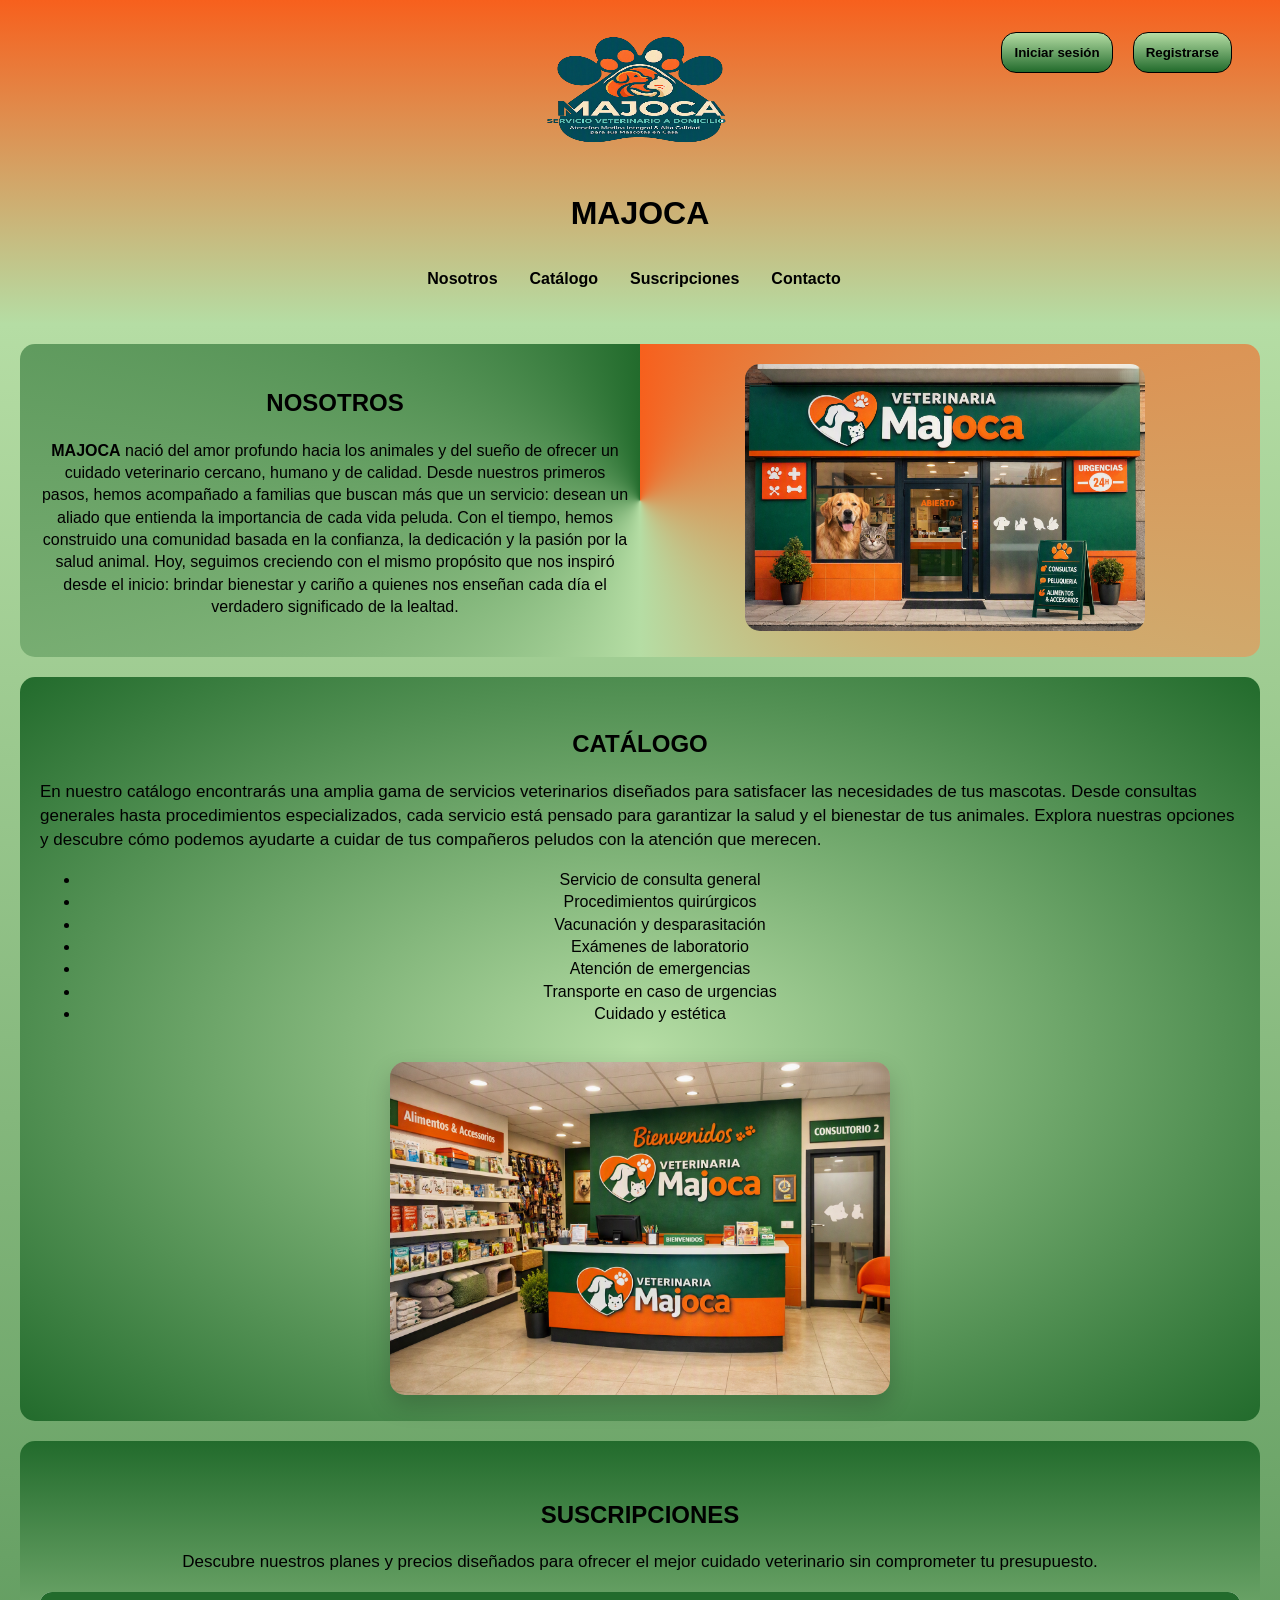
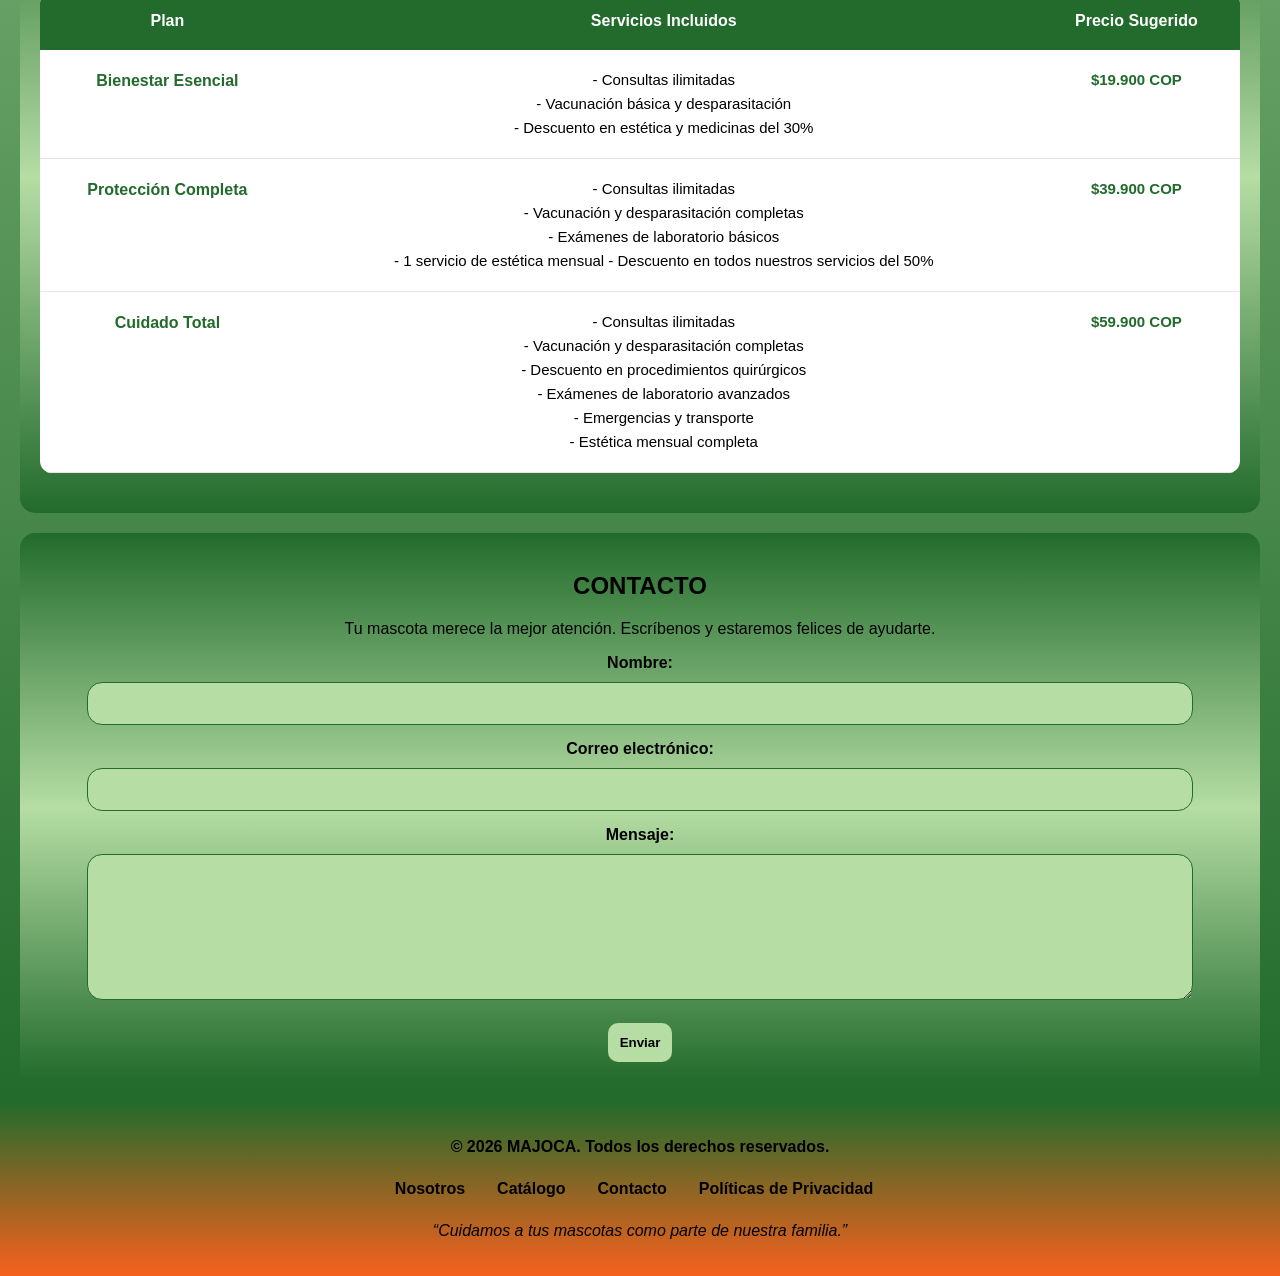
==== Majoca/index.html @ d3c91676 "majoca finalizado" ====
<!DOCTYPE html>
<html lang="es">
<head>
	<meta charset="UTF-8">
	<meta name="viewport" content="width=device-width, initial-scale=1.0">
	<title>MAJOCA</title>
  <link rel="shortcut icon" href="/imagenes/logotransp.png" type="image/x-icon">

  <link rel="stylesheet" href="css/estilos.css">
</head>
<body>
    <header>
        <div class="logo">
            <img src="imagenes/logotransp.png" alt="logo de MAJOCA veterinaria a domicilio" width="400" height="150">
        </div>    
            
            <h1>MAJOCA</h1>

        <nav>
            <a href="#nosotros">Nosotros</a>
            <a href="#catalogo">Catálogo</a>
            <a href="#suscripciones">Suscripciones</a>
            <a href="#contacto">Contacto</a>
        </nav>

        <div class="auth-buttons">
            <button class="login">Iniciar sesión</button>
            <button class="register">Registrarse</button>
        </div>
    </header>

    <main>
        <section id="nosotros" class="nosotros">
             <div class="texto-nosotros">
            <h2>Nosotros</h2>
            <p><strong>MAJOCA</strong> nació del amor profundo hacia los animales y del sueño de ofrecer un cuidado veterinario cercano, humano y de calidad. Desde nuestros primeros pasos, hemos acompañado a familias que buscan más que un servicio: desean un aliado que entienda la importancia de cada vida peluda. Con el tiempo, hemos construido una comunidad basada en la confianza, la dedicación y la pasión por la salud animal. Hoy, seguimos creciendo con el mismo propósito que nos inspiró desde el inicio: brindar bienestar y cariño a quienes nos enseñan cada día el verdadero significado de la lealtad.</p>
            </div>
            <div class="imagen-nosotros">
            <img src="imagenes/fachada-majoca.png" alt="equipo de MAJOCA veterinaria a domicilio " 
             width="400" height="250"> 
            </div>
        </section>

        <section id="catalogo" class="catalogo">
            <h2>Catálogo</h2>
            <p>En nuestro catálogo encontrarás una amplia gama de servicios veterinarios diseñados para satisfacer las necesidades de tus mascotas. Desde consultas generales hasta procedimientos especializados, cada servicio está pensado para garantizar la salud y el bienestar de tus animales. Explora nuestras opciones y descubre cómo podemos ayudarte a cuidar de tus compañeros peludos con la atención que merecen.</p>
            <div>
              <div>
                <ul>
                    <li>Servicio de consulta general</li>
                    <li>Procedimientos quirúrgicos</li>
                    <li>Vacunación y desparasitación</li>
                    <li>Exámenes de laboratorio</li>
                    <li>Atención de emergencias</li>
                    <li>Transporte en caso de urgencias</li>
                    <li>Cuidado y estética</li>
                </ul>

                
                    <img src="imagenes/interiormajoca.png" alt="servicios de MAJOCA veterinaria a domicilio" width="500" height="250">
                
              </div>
            </div>
        </section>

        <section id="suscripciones" class="suscripciones">
            <h2>Suscripciones</h2>
            <p>Descubre nuestros planes y precios diseñados para ofrecer el mejor cuidado veterinario sin comprometer tu presupuesto.</p>

            <table class="planes">
  <thead>
    <tr>
      <th>Plan</th>
      <th>Servicios Incluidos</th>
      <th>Precio Sugerido</th>
    </tr>
  </thead>
  <tbody>
    <tr>
      <td><strong>Bienestar Esencial</strong></td>
      <td>
        - Consultas ilimitadas <br>
        - Vacunación básica y desparasitación <br>
        - Descuento en estética y medicinas del 30%
      </td>
      <td>$19.900 COP</td>
    </tr>
    <tr>
      <td><strong>Protección Completa</strong></td>
      <td>
        - Consultas ilimitadas <br>
        - Vacunación y desparasitación completas <br>
        - Exámenes de laboratorio básicos <br>
        - 1 servicio de estética mensual
        - Descuento en todos nuestros servicios del 50%
      </td>
      <td>$39.900 COP</td>
    </tr>
    <tr>
      <td><strong>Cuidado Total</strong></td>
      <td>
        - Consultas ilimitadas <br>
        - Vacunación y desparasitación completas <br>
        - Descuento en procedimientos quirúrgicos <br>
        - Exámenes de laboratorio avanzados <br>
        - Emergencias y transporte <br>
        - Estética mensual completa
      </td>
      <td>$59.900 COP </td>
    </tr>
  </tbody>
</table>

        </section>

        <section id="contacto" class="contacto">
            <h2>Contacto</h2>
            <p>Tu mascota merece la mejor atención. Escríbenos y estaremos felices de ayudarte.</p>
            <form action="enviar_formulario.php" method="post">
              <div class="campo">
                <label for="nombre">Nombre:</label>
                <input type="text" id="nombre" name="nombre" required>
              </div>

              <div class="campo">  
                <label for="email">Correo electrónico:</label>
                <input type="email" id="email" name="email" required>
              </div>  

              <div class="campo">  
                <label for="mensaje">Mensaje:</label>
                <textarea id="mensaje" name="mensaje" rows="4" required></textarea>
              </div>
              <div class="boton-form">
                <button type="submit">Enviar</button>
              </div>
            </form>
        </section>
    </main>
    
    <footer class="footer">
  <div class="footer-contenido">
    <p><strong>© 2026 MAJOCA. Todos los derechos reservados.</strong></p>
    
    
      <a href="#nosotros">Nosotros</a></li>
      <a href="#catalogo">Catálogo</a></li>
      <a href="#contacto">Contacto</a></li>
      <a href="#privacidad">Políticas de Privacidad</a></li>
    
    
    <p class="footer_eslogan"><i>“Cuidamos a tus mascotas como parte de nuestra familia.”</i></p>
  </div>
  
</footer>

</body>
</html>
---- Majoca/css/estilos.css ----
body{
    margin: 0;
    padding: 0;
    text-align: center;
}

header{
    padding: 20px;
    text-align: center;
    background: linear-gradient(#F7601D,#b5dda4);
}

nav{
    padding: 8px;
}

a{
    display: inline-block;
    text-decoration: none;
    color: #000;
    font-weight: bold;
    padding: 8px;
    margin-right: 12px;
    font-family: Arial, Helvetica, sans-serif;
    transition: all 0.3s ease;
}


nav a:hover{
    background-color: #549439;
    border-radius: 15px;
    color: #fefefe;
    transform: scale(1.15);
    box-shadow: 0 4px 8px rgba(0, 0, 0, 0.3); 
    
}

.auth-buttons{
    padding: 8px;
    color: #000;
    font-weight: bold;
    display:flex;
    justify-content: flex-end;
    position: absolute;
    top: 20px;
    right: 20px;
}

.login,.register{
    background: linear-gradient(#b5dda4, #226b2c);
    cursor: pointer;
    border: 1px solid #000;
    border-radius: 15px;
    margin-right: 20px;
}


h1,h2{
    font-family: 'Poppins', sans-serif;
    font-weight: bold;
    text-transform: uppercase;
    
}



main{
    background: linear-gradient(#b5dda4, #226b2c);
    padding: 20px;
   


}

.nosotros{
    background: conic-gradient(#F7601D,#b5dda4, #226b2c);
    padding: 20px;
    border-radius: 15px;
    display: flex;
    justify-content: space-between;
    align-items: center;
    font-family:Arial, Helvetica, sans-serif;
    line-height: 1.4;
}

.texto-nosotros{
    flex: 1;
    padding-right: 20px;
}

.imagen-nosotros{
    flex: 1;
    text-align: center;
}

.imagen-nosotros img{
    max-width: 100%;
    height: auto;
    border-radius: 15px;
    transition: 0.20s ease;
}
.imagen-nosotros img:hover
{
    transform: scale(1.02);
}

.catalogo{
    background: radial-gradient(#b5dda4, #226b2c);
    padding: 20px;
    border-radius: 15px;
    margin-top: 20px;
    font-family: Arial, Helvetica, sans-serif;
    line-height: 1.4;
}
.catalogo h2
{
    margin-top: 30px;
}
.catalogo p
{
    text-align: left;
    font-size: 17px;
    
}


.catalogo img{
    max-width: 100%;
    height: auto;
    border-radius: 15px;
    transition: 0.20s ease;
    margin-top: 20px;
    box-shadow: 0 10px 25px rgba(0, 0, 0, 0.2); 
}
.catalogo img:hover
{
    transform: scale(1.02);
}


.suscripciones {
    background: linear-gradient(#226b2c, #b5dda4, #226b2c);
    padding: 40px 20px;
    border-radius: 15px;
    margin-top: 20px;
    font-family: Arial, Helvetica, sans-serif;
}

.suscripciones p {
    font-size: 17px;
    line-height: 1.5;
}

.planes {
    width: 100%;
    margin: 0 auto; 
    background-color: #ffffff;
    border-collapse: collapse; 
    border-radius: 12px;
    overflow: hidden; 
}

.planes thead tr {
    background-color: #226b2c;
}

.planes th {
    color: #ffffff;
    padding: 20px;
    font-size: 16px;
    font-weight: bold;
}


.planes td {
    padding: 18px 20px;
    font-size: 15px;
    vertical-align: top;
    line-height: 1.6; 
}


.planes tbody tr {
    border-bottom: 1px solid #e5e5e5;
     transition: background-color 0.2s ease;
}
.planes tbody tr:hover {
    background-color: #b4b4b4; 
}


.planes tbody td:first-child {
    color: #226b2c; 
    font-size: 16px;
}


.planes tbody td:last-child {
    font-weight: bold;
    color: #226b2c;

}


.contacto{
    background: linear-gradient(#226b2c,#b5dda4, #226b2c);
    padding: 20px;
    border-radius: 15px;
    margin-top: 20px;
}
.contacto p{
    font-family: Arial, Helvetica, sans-serif;
}

form .campo{
    margin-bottom: 15px;
}

form .campo label{
    display: block;
    font-weight: 600;
}

form .campo input, textarea{
    width: 90%;
    padding: 12px;
    border: 1px solid #226b2c;
    border-radius: 15px;
    margin-top: 10px;
    background-color: #b5dda4;
    font-size: 15px;
}

form .campo textarea{
    resize: vertical;
    min-height: 120px;
}

button{
    background-color: #b5dda4;
    cursor: pointer;
    margin-top: 4px;
    font-weight: bolder;
    padding: 12px;
    border: none;
    border-radius: 10px;
}
label{
    font-family: Arial, Helvetica, sans-serif;
}


footer{
    background: linear-gradient(#226b2c, #F7601D);
    padding: 20px;
    text-align: center;
    
}

footer a:hover{
    background-color: #b5dda4;
    border-radius: 15px;
}
footer div strong{
    font-family: Arial, Helvetica, sans-serif;
}
.footer_eslogan{
    font-family: Arial, Helvetica, sans-serif;
}
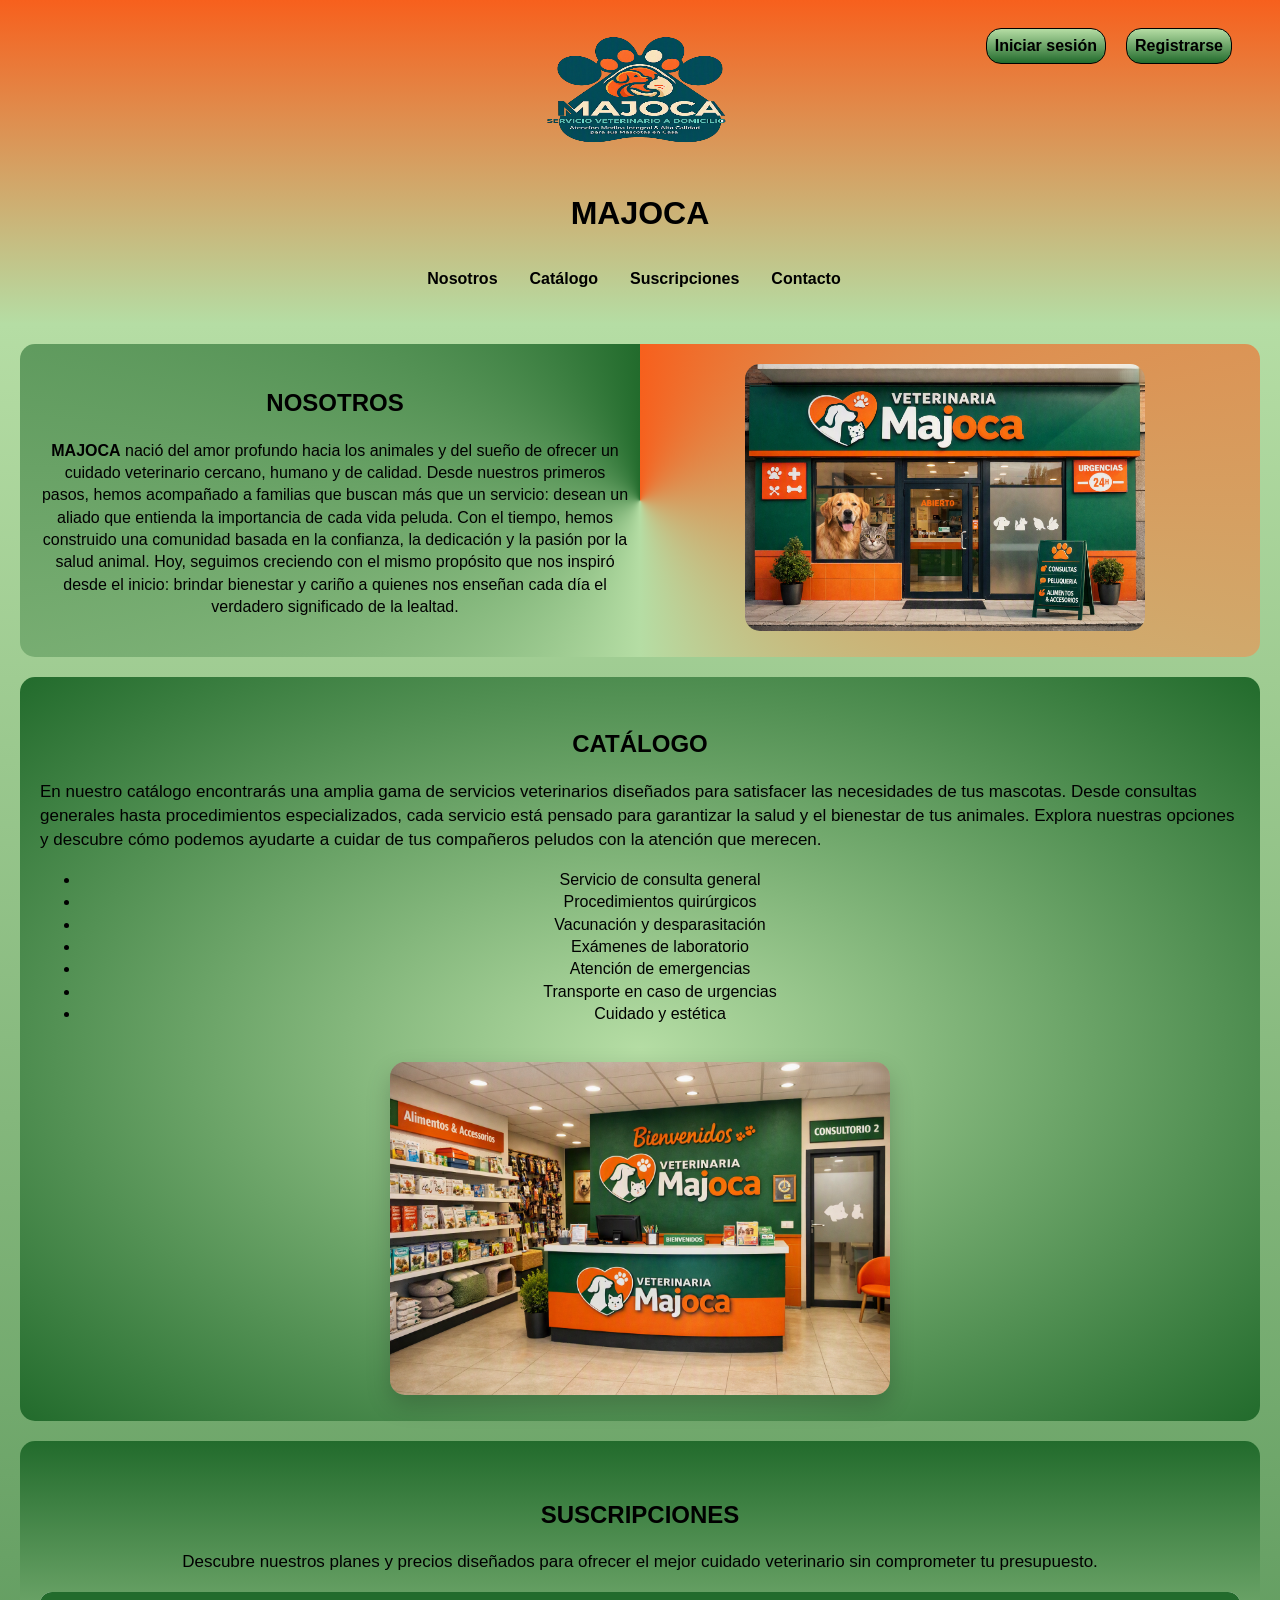
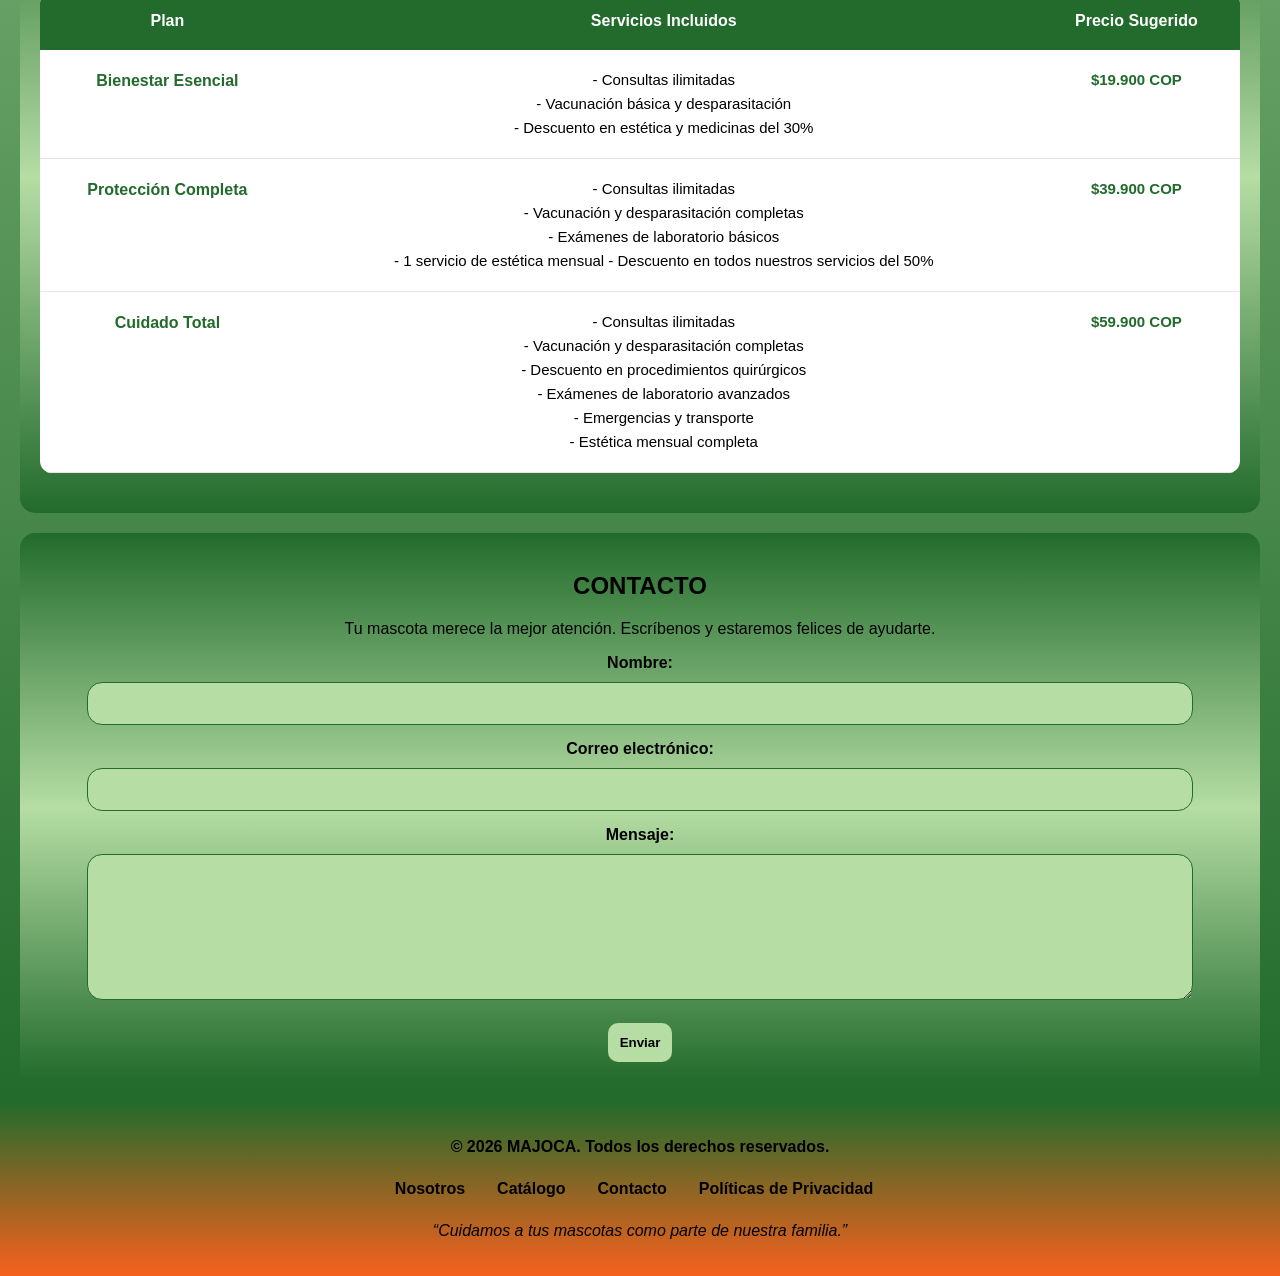
==== commit 436a9a5c: "Estilos de formularios" ====
--- a/Majoca/index.html
+++ b/Majoca/index.html
@@ -24,8 +24,8 @@
         </nav>
 
         <div class="auth-buttons">
-            <button class="login">Iniciar sesión</button>
-            <button class="register">Registrarse</button>
+            <a class="login" href="iniciosesion.html">Iniciar sesión</a>
+            <a class="register" href="registro.html">Registrarse</a>
         </div>
     </header>
 
